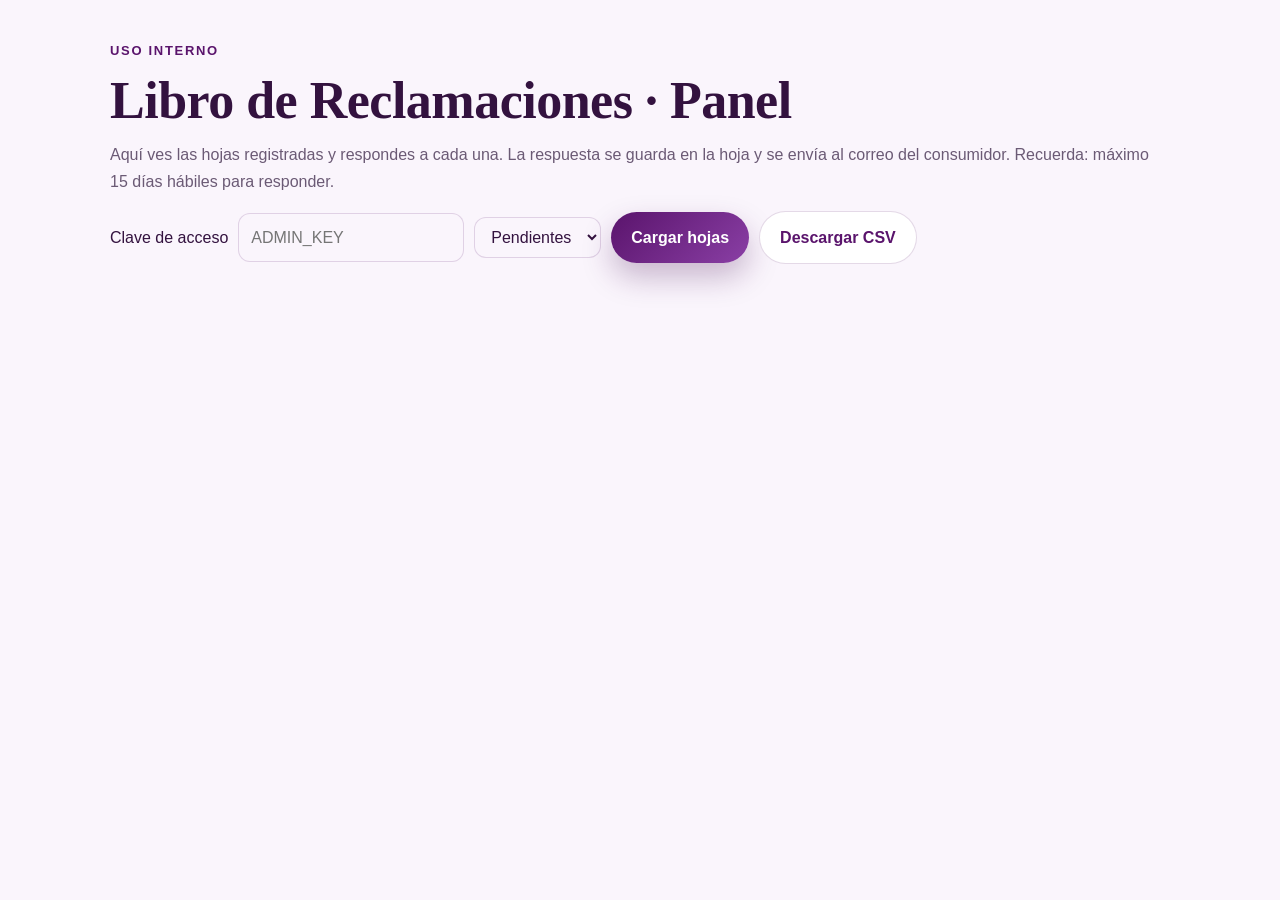
==== admin-reclamaciones.html @ 62eac0c8 "Páginas legales, libro de reclamaciones y cookies" ====
<!DOCTYPE html>
<html lang="es-PE">
<head>
<meta charset="UTF-8">
<meta name="viewport" content="width=device-width, initial-scale=1.0">
<title>Panel del Libro de Reclamaciones | Battcakes</title>
<meta name="robots" content="noindex, nofollow, noarchive">
<link rel="icon" type="image/png" sizes="32x32" href="img/favicon-32.png">
<link rel="stylesheet" href="legal.css">
<style>
  .panel{max-width:1100px;margin:40px auto 80px;padding:0 20px}
  .lista{display:grid;gap:12px;margin-top:18px}
  .item{background:var(--card);border:1px solid var(--line);border-radius:18px;padding:16px 18px;cursor:pointer;display:grid;grid-template-columns:1fr auto;gap:8px;align-items:center}
  .item:hover{border-color:var(--accent)}
  .item small{color:var(--muted)}
  .estado{font-size:.75rem;font-weight:800;letter-spacing:.08em;text-transform:uppercase;padding:6px 10px;border-radius:999px;background:#FFE9C2;color:#7A4B00}
  .estado.atendido{background:#D8F3E3;color:#0B5F32}
  .detalle{background:var(--card);border:1px solid var(--line);border-radius:22px;padding:24px;margin-top:20px}
  .detalle dl{display:grid;grid-template-columns:max-content 1fr;gap:6px 14px;font-size:.95rem}
  .detalle dt{font-weight:700;color:var(--muted)}
  .barra{display:flex;flex-wrap:wrap;gap:10px;align-items:center;margin-top:16px}
  .barra select,.barra input{padding:10px 12px;border-radius:12px;border:1px solid var(--line);background:var(--bg);color:var(--text);font:inherit}
  textarea{width:100%;min-height:140px;padding:12px 14px;border-radius:14px;border:1px solid var(--line);background:var(--bg);color:var(--text);font:inherit;margin-top:10px}
</style>
</head>
<body>
<main class="panel">
  <div class="eyebrow">Uso interno</div>
  <h1>Libro de Reclamaciones · Panel</h1>
  <p style="color:var(--muted)">Aquí ves las hojas registradas y respondes a cada una. La respuesta se guarda en la hoja y se envía al correo del consumidor. Recuerda: máximo 15 días hábiles para responder.</p>

  <div class="barra">
    <label for="clave">Clave de acceso</label>
    <input id="clave" type="password" placeholder="ADMIN_KEY" autocomplete="current-password">
    <label for="estado" class="visually-hidden">Estado</label><select id="estado"><option value="pendiente">Pendientes</option><option value="atendido">Atendidas</option><option value="todas">Todas</option></select>
    <button class="btn btn-primary" id="cargar" type="button">Cargar hojas</button>
    <button class="btn btn-outline" id="csv" type="button" title="Descarga todo el libro en CSV (respaldo)">Descargar CSV</button>
    <span id="msg" class="form-status" role="status"></span>
  </div>

  <div class="lista" id="lista"></div>
  <div class="detalle" id="detalle" hidden></div>
</main>
<script>
(function(){
  var API='/api/admin';
  var lista=document.getElementById('lista'),det=document.getElementById('detalle'),msg=document.getElementById('msg');
  var clave=document.getElementById('clave');
  try{clave.value=sessionStorage.getItem('bc-admin-key')||'';}catch(e){}
  function key(){try{sessionStorage.setItem('bc-admin-key',clave.value);}catch(e){}return clave.value;}
  function esc(s){return String(s==null?'':s).replace(/[&<>"']/g,function(c){return{'&':'&amp;','<':'&lt;','>':'&gt;','"':'&quot;',"'":'&#39;'}[c];});}
  function f(iso){if(!iso)return '—';try{return new Date(iso).toLocaleString('es-PE',{timeZone:'America/Lima'});}catch(e){return iso;}}
  function diasHabiles(iso){var d=new Date(iso),hoy=new Date(),n=0;while(d<hoy){d.setDate(d.getDate()+1);var w=d.getDay();if(w!==0&&w!==6)n++;}return n;}
  var hojas=[];
  function cargar(){
    msg.textContent='Cargando…';msg.className='form-status';
    fetch(API+'?estado='+encodeURIComponent(document.getElementById('estado').value),{headers:{'x-admin-key':key()}})
      .then(function(r){return r.json();})
      .then(function(j){
        if(!j.ok)throw new Error(j.error||'Error');
        hojas=j.hojas;msg.textContent=hojas.length+' hoja(s).';msg.className='form-status ok';
        lista.innerHTML=hojas.map(function(h){var dias=h.estado==='pendiente'?diasHabiles(h.creado_en):null;return '<div class="item" data-n="'+esc(h.numero)+'"><div><b>N.° '+esc(h.numero)+'</b> · '+(h.tipo==='queja'?'Queja':'Reclamo')+' · '+esc(h.nombre)+'<br><small>'+esc(f(h.creado_en))+' · '+esc(h.bien_descripcion)+(dias!=null?' · <b>'+dias+' día(s) hábil(es) transcurridos</b>':'')+'</small></div><span class="estado '+esc(h.estado)+'">'+esc(h.estado)+'</span></div>';}).join('')||'<p>No hay hojas en esta categoría.</p>';
      }).catch(function(e){msg.textContent=e.message;msg.className='form-status err';});
  }
  lista.addEventListener('click',function(e){var it=e.target.closest('.item');if(!it)return;var h=hojas.filter(function(x){return x.numero===it.getAttribute('data-n');})[0];if(h)mostrar(h);});
  function mostrar(h){
    det.hidden=false;
    det.innerHTML='<h2 style="font-family:Georgia,serif">Hoja N.° '+esc(h.numero)+' <span class="estado '+esc(h.estado)+'">'+esc(h.estado)+'</span></h2>'+
      '<dl><dt>Registrada</dt><dd>'+esc(f(h.creado_en))+'</dd><dt>Tipo</dt><dd>'+(h.tipo==='queja'?'Queja':'Reclamo')+'</dd><dt>Consumidor</dt><dd>'+esc(h.nombre)+' · '+esc(h.doc_tipo)+' '+esc(h.doc_numero)+(h.menor?' · Apoderado: '+esc(h.apoderado):'')+'</dd><dt>Contacto</dt><dd>'+esc(h.email)+(h.telefono?' · '+esc(h.telefono):'')+'</dd><dt>Prefiere respuesta por</dt><dd>'+(h.canal_respuesta==='whatsapp'?'<b>WhatsApp o llamada</b> (responde también por ese medio)':'Correo electrónico')+'</dd><dt>Domicilio</dt><dd>'+esc(h.domicilio)+'</dd><dt>Bien</dt><dd>'+(h.bien_tipo==='servicio'?'Servicio':'Producto')+' · '+esc(h.bien_descripcion)+(h.monto!=null?' · S/ '+Number(h.monto).toFixed(2):'')+'</dd><dt>Detalle</dt><dd>'+esc(h.detalle).replace(/\n/g,'<br>')+'</dd><dt>Pedido</dt><dd>'+esc(h.pedido).replace(/\n/g,'<br>')+'</dd><dt>Copia enviada</dt><dd>'+(h.email_enviado?'Sí':'No')+'</dd></dl>'+
      '<p style="margin-top:14px"><a href="libro-de-reclamaciones?hoja='+encodeURIComponent(h.numero)+'&codigo='+encodeURIComponent(h.codigo)+'" target="_blank" rel="noopener">Ver hoja como la ve el consumidor</a></p>'+
      '<h3 style="margin-top:18px">Respuesta del proveedor</h3>'+
      (h.respuesta?'<p style="white-space:pre-line;background:var(--accent-soft);padding:12px;border-radius:12px">'+esc(h.respuesta)+'</p><p><small>Respondida el '+esc(f(h.respondido_en))+'</small></p>':'')+
      '<textarea id="resp" placeholder="Escribe la respuesta formal al consumidor: qué se revisó, qué solución se ofrece y los pasos a seguir."></textarea>'+
      '<label class="check" style="margin-top:10px"><input type="checkbox" id="enviar-correo" checked> <span>Enviar la respuesta al correo del consumidor</span></label>'+
      '<div class="barra"><button class="btn btn-primary" id="enviar" type="button">Guardar respuesta</button><span id="rmsg" class="form-status" role="status"></span></div>';
    det.scrollIntoView({behavior:'smooth'});
    document.getElementById('enviar').addEventListener('click',function(){
      var r=document.getElementById('resp').value.trim();var rm=document.getElementById('rmsg');
      if(r.length<10){rm.textContent='Escribe una respuesta más completa.';rm.className='form-status err';return;}
      var mandar=document.getElementById('enviar-correo').checked;
      if(!confirm(mandar?'¿Guardar la respuesta y enviarla a '+h.email+'?':'¿Guardar la respuesta sin enviar correo? (Recuerda responder por el medio elegido por el consumidor)'))return;
      rm.textContent='Enviando…';rm.className='form-status';
      fetch(API,{method:'POST',headers:{'content-type':'application/json','x-admin-key':key()},body:JSON.stringify({numero:h.numero,respuesta:r,enviar_correo:mandar})})
        .then(function(x){return x.json();})
        .then(function(j){if(!j.ok)throw new Error(j.error||'Error');rm.textContent='Respuesta guardada'+(j.email_enviado?' y enviada por correo.':(mandar?'. (No se envió correo: revisa RESEND_API_KEY.)':'.'));rm.className='form-status ok';cargar();})
        .catch(function(e){rm.textContent=e.message;rm.className='form-status err';});
    });
  }
  document.getElementById('cargar').addEventListener('click',cargar);
  document.getElementById('csv').addEventListener('click',function(){
    fetch(API+'?estado=todas&formato=csv',{headers:{'x-admin-key':key()}}).then(function(r){if(!r.ok)throw new Error('No autorizado o error al exportar.');return r.blob();})
      .then(function(b){var a=document.createElement('a');a.href=URL.createObjectURL(b);a.download='libro-de-reclamaciones.csv';document.body.appendChild(a);a.click();a.remove();})
      .catch(function(e){msg.textContent=e.message;msg.className='form-status err';});
  });
  clave.addEventListener('keydown',function(e){if(e.key==='Enter')cargar();});
})();
</script>
</body>
</html>
---- legal.css ----
/* Battcakes — estilos de páginas legales (privacidad, términos, libro de reclamaciones)
   Comparte la paleta y el modo oscuro del index.html */
*{margin:0;padding:0;box-sizing:border-box}
:root{--pink:#5A146C;--pink-dark:#471155;--lavender:#BC7CD4;--bg:#FAF5FC;--bg-2:#F5ECF8;--card:#FFFFFF;--text:#33123F;--muted:#6B5A75;--line:rgba(90,20,108,.16);--accent:#5A146C;--accent-soft:#F1E3F6;--shadow:0 18px 44px rgba(71,17,85,.14);--ok:#1C7C4A;--err:#B3261E}
html[data-theme="dark"]{color-scheme:dark;--bg:#190823;--bg-2:#280E33;--card:#301240;--text:#F8F2FB;--muted:#CFBBDA;--line:rgba(188,124,212,.22);--accent:#DCB4EF;--accent-soft:#3A1650;--shadow:0 18px 44px rgba(0,0,0,.3)}
html{scroll-behavior:smooth;scroll-padding-top:100px}
body{font-family:"Segoe UI",Arial,sans-serif;background:var(--bg);color:var(--text);line-height:1.7;-webkit-font-smoothing:antialiased}
a{color:var(--accent);text-decoration:underline;text-underline-offset:.15em}a:hover{color:var(--pink-dark)}html[data-theme="dark"] a:hover{color:#fff}
img{max-width:100%;display:block}
[hidden]{display:none!important}
.container{width:min(1180px,calc(100% - 40px));margin:auto}
.icon{width:1.2em;height:1.2em;fill:currentColor;flex:none}
.skip-link{position:absolute;left:12px;top:-80px;z-index:2000;background:#5A146C;color:#fff;padding:10px 14px;border-radius:10px;font-weight:700;text-decoration:none}.skip-link:focus{top:12px}
.visually-hidden{position:absolute!important;width:1px;height:1px;padding:0;margin:-1px;overflow:hidden;clip:rect(0 0 0 0);white-space:nowrap;border:0}
:focus-visible{outline:3px solid var(--lavender);outline-offset:3px;border-radius:6px}

/* Cabecera */
.site-header{position:sticky;top:0;z-index:999;background:color-mix(in srgb,var(--bg) 92%,transparent);backdrop-filter:blur(18px);border-bottom:1px solid var(--line)}
.nav{min-height:86px;display:flex;align-items:center;justify-content:space-between;gap:18px;flex-wrap:wrap;padding:10px 0}
@media(max-width:900px){.nav{gap:8px 12px;padding:10px 0 8px}.brand{order:1}.nav-actions{order:2;margin-left:auto}.menu{order:3;width:100%;justify-content:center;gap:2px;font-size:13px}.menu a{padding:7px 9px}.nav-actions .btn{padding:10px 14px}.nav-actions .btn-text{display:none}}
.brand{display:flex;align-items:center;gap:12px;font-weight:800;color:var(--text);text-decoration:none;font-size:1.15rem}.brand img{width:56px;height:56px;object-fit:contain}
.menu{display:flex;align-items:center;gap:6px;flex-wrap:wrap;font-weight:700;font-size:14px}
.menu a{color:var(--text);text-decoration:none;padding:8px 12px;border-radius:999px}.menu a:hover,.menu a[aria-current="page"]{background:var(--accent-soft);color:var(--accent)}
.nav-actions{display:flex;align-items:center;gap:10px}
.btn{display:inline-flex;align-items:center;justify-content:center;gap:9px;padding:12px 20px;border-radius:999px;font-weight:800;border:0;cursor:pointer;transition:.25s;white-space:nowrap;text-decoration:none;font:inherit;font-weight:800}
.btn-primary{background:linear-gradient(135deg,#5A146C,#8A3FA5);color:#fff;box-shadow:0 14px 30px rgba(71,17,85,.28)}.btn-primary:hover{transform:translateY(-2px);color:#fff}
html[data-theme="dark"] .btn-primary{background:linear-gradient(135deg,#8A3FA5,#DCB4EF);color:#190823}
.btn-outline{border:1px solid var(--line);color:var(--accent);background:var(--card)}.btn-outline:hover{background:var(--accent-soft);transform:translateY(-2px)}
.btn-wsp{background:#25d366;color:#fff}.btn-wsp:hover{background:#1fb857;transform:translateY(-2px);color:#fff}
.theme-toggle{width:42px;height:42px;border-radius:999px;border:1px solid var(--line);background:var(--card);color:var(--accent);display:grid;place-items:center;cursor:pointer;transition:.25s}.theme-toggle:hover{background:var(--accent-soft)}
.theme-toggle .icon-sun{display:none}html[data-theme="dark"] .theme-toggle .icon-sun{display:block}html[data-theme="dark"] .theme-toggle .icon-moon{display:none}

/* Contenido legal */
.legal-hero{background:radial-gradient(circle at 18% 15%,rgba(188,124,212,.28),transparent 34%),linear-gradient(135deg,var(--bg) 0%,var(--bg-2) 100%);padding:56px 0 40px;border-bottom:1px solid var(--line)}
.eyebrow{color:var(--accent);font-weight:900;letter-spacing:.13em;text-transform:uppercase;font-size:13px;margin-bottom:12px}
h1{font-family:Georgia,serif;font-size:clamp(32px,4.5vw,52px);line-height:1.05;letter-spacing:-.5px;margin-bottom:12px}
.legal-hero p{color:var(--muted);max-width:760px;font-size:1.05rem}
.legal-meta{margin-top:14px;font-size:.9rem;color:var(--muted)}
.legal-layout{display:grid;gap:40px;padding:48px 0 80px}
@media(min-width:960px){.legal-layout{grid-template-columns:260px minmax(0,1fr)}}
.toc{position:sticky;top:110px;align-self:start;background:var(--card);border:1px solid var(--line);border-radius:22px;padding:20px;box-shadow:var(--shadow)}
.toc strong{display:block;font-size:.8rem;letter-spacing:.1em;text-transform:uppercase;color:var(--muted);margin-bottom:10px}
.toc ol{list-style:none;display:grid;gap:4px;counter-reset:toc}
.toc ol a{display:block;padding:7px 10px;border-radius:10px;text-decoration:none;color:var(--text);font-size:.92rem;font-weight:600}
.toc ol a::before{counter-increment:toc;content:counter(toc) ". ";color:var(--accent)}
.toc ol a:hover{background:var(--accent-soft)}
@media(max-width:959px){.toc{position:static}}
.legal-body{max-width:820px;font-size:1.02rem}.legal-body--wide{max-width:900px}
.aside-text{font-size:.9rem;margin-bottom:12px;color:var(--text)}
.mini-form{display:grid;gap:8px;font-size:.9rem}.mini-form input{padding:9px 12px;border-radius:10px;border:1px solid var(--line);background:var(--bg);color:var(--text);font:inherit}.mini-form .btn{padding:9px 14px}
.hint{font-size:.85rem;color:var(--muted)}.hint--block{margin-top:8px}.legal-footnote{margin-top:28px;font-size:.9rem}
.grid-2--gap{margin-top:14px}.form-actions--top{margin-top:16px}
.hoja-sub{font-size:.9rem;color:#444}.hoja-code{font-size:.8rem;color:#666}.hoja-right{text-align:right}
.legal-body h2{font-family:Georgia,serif;font-size:1.65rem;margin:44px 0 14px;line-height:1.2;scroll-margin-top:110px}
.legal-body h2:first-child{margin-top:0}
.legal-body h3{font-size:1.12rem;margin:26px 0 8px}
.legal-body p{margin-bottom:14px}
.legal-body ul,.legal-body ol{margin:0 0 16px 22px}.legal-body li{margin-bottom:6px}
.legal-body strong{color:var(--text)}
.callout{background:var(--accent-soft);border:1px solid var(--line);border-left:5px solid var(--accent);border-radius:16px;padding:16px 18px;margin:18px 0}
.callout p:last-child{margin-bottom:0}
.datos-tabla{width:100%;border-collapse:collapse;margin:14px 0 20px;font-size:.96rem;background:var(--card);border-radius:16px;overflow:hidden;box-shadow:var(--shadow)}
.datos-tabla th,.datos-tabla td{padding:12px 14px;text-align:left;vertical-align:top;border-bottom:1px solid var(--line)}
.datos-tabla th{background:var(--accent-soft);color:var(--text);font-weight:800;width:32%}
.datos-tabla tr:last-child td,.datos-tabla tr:last-child th{border-bottom:0}
.table-wrap{overflow-x:auto}

/* Aviso oficial del Libro de Reclamaciones */
.aviso-libro{display:flex;gap:18px;align-items:center;background:var(--card);border:2px solid var(--accent);border-radius:22px;padding:20px 22px;margin:8px 0 26px;box-shadow:var(--shadow)}
.aviso-libro .icon{width:54px;height:54px;color:var(--accent)}
.aviso-libro strong{display:block;font-size:1.25rem;letter-spacing:.06em;text-transform:uppercase;font-family:Georgia,serif}
.aviso-libro p{margin:4px 0 0;font-size:.95rem;color:var(--muted)}

/* Formulario del Libro */
.form-card{background:var(--card);border:1px solid var(--line);border-radius:28px;padding:clamp(20px,4vw,36px);box-shadow:var(--shadow)}
fieldset{border:0;padding:0;margin:0 0 28px;min-width:0}
legend{font-size:13px;font-weight:800;letter-spacing:.08em;text-transform:uppercase;color:var(--accent);margin-bottom:14px;padding:0}
.grid-2{display:grid;gap:16px}@media(min-width:640px){.grid-2{grid-template-columns:1fr 1fr}}
.field{display:flex;flex-direction:column;gap:6px;margin-bottom:14px;min-width:0}
.field label{font-weight:700;font-size:14px}
.field .hint{font-size:.82rem;color:var(--muted)}
.field input,.field select,.field textarea{width:100%;padding:13px 16px;border-radius:14px;border:1px solid var(--line);background:var(--bg);color:var(--text);font:inherit;font-size:15px;outline:none;transition:.2s}
.field input:focus,.field select:focus,.field textarea:focus{border-color:var(--accent);box-shadow:0 0 0 3px rgba(90,20,108,.14)}
.field textarea{min-height:120px;resize:vertical}
.field [aria-invalid="true"]{border-color:var(--err)}
.field .error{color:var(--err);font-size:.85rem;display:none}
.field.has-error .error{display:block}
.radio-row{display:flex;flex-wrap:wrap;gap:10px}
.radio-row label{display:inline-flex;align-items:center;gap:8px;padding:10px 16px;border:1px solid var(--line);border-radius:999px;background:var(--bg);cursor:pointer;font-weight:600;font-size:14px}
.radio-row input{accent-color:var(--pink)}
.radio-row label:has(input:checked){background:var(--accent);color:#fff;border-color:var(--accent)}
html[data-theme="dark"] .radio-row label:has(input:checked){color:#190823}
.check{display:flex;gap:10px;align-items:flex-start;font-size:.95rem}.check input{margin-top:5px;accent-color:var(--pink);width:18px;height:18px;flex:none}
.hp{position:absolute;left:-9999px;opacity:0;height:0;overflow:hidden}
.form-actions{display:flex;flex-wrap:wrap;gap:14px;align-items:center;margin-top:8px}
.form-status{margin-top:14px;font-weight:600}
.form-status.err{color:var(--err)}.form-status.ok{color:var(--ok)}
.btn[disabled]{opacity:.6;cursor:progress;transform:none}

/* Hoja generada */
.hoja{background:#fff;color:#1a1a1a;border:1px solid #cfc3d3;border-radius:16px;padding:28px;margin-top:10px}
.hoja h2{font-family:Georgia,serif;font-size:1.35rem;margin:0 0 4px}
.hoja .hoja-head{display:flex;flex-wrap:wrap;justify-content:space-between;gap:10px;border-bottom:2px solid #5A146C;padding-bottom:12px;margin-bottom:16px}
.hoja .hoja-num{font-weight:900;font-size:1.05rem;color:#5A146C}
.hoja h3{font-size:.85rem;letter-spacing:.08em;text-transform:uppercase;color:#5A146C;margin:18px 0 8px}
.hoja dl{display:grid;grid-template-columns:max-content 1fr;gap:6px 14px;font-size:.95rem}
.hoja dt{font-weight:700;color:#444}.hoja dd{overflow-wrap:anywhere}
.hoja .leyenda{font-size:.8rem;color:#555;border-top:1px solid #ddd;margin-top:18px;padding-top:12px}
.hoja .resp{border:1px dashed #999;border-radius:10px;padding:12px;min-height:70px;font-size:.9rem;color:#666}
@media print{@page{margin:14mm}.site-header,.site-footer,.legal-hero,.toc,.no-print,.wa-float,.skip-link{display:none!important}body{background:#fff;color:#111;-webkit-print-color-adjust:exact;print-color-adjust:exact}.legal-layout{display:block;padding:0}.container{width:100%}.hoja{border:0;padding:0}}

/* Pie de página (idéntico al del inicio) */
.site-footer{background:linear-gradient(135deg,#471155,#5A146C);color:#fff;padding:64px 0 24px;margin-top:20px}
html[data-theme="dark"] .site-footer{background:linear-gradient(135deg,#190823,#471155)}
.footer-grid{display:grid;gap:34px}
@media(min-width:900px){.footer-grid{grid-template-columns:1fr 1fr 1fr}}
.site-footer h3{font-size:1.15rem;margin-bottom:12px}
.site-footer p{line-height:1.8;color:#EBDDF1;margin:0}
.site-footer a{color:#fff}
.site-footer ul{list-style:none;display:grid;gap:8px}
.footer-legal{margin-top:36px;padding-top:18px;border-top:1px solid rgba(255,255,255,.18);display:grid;gap:12px;font-size:.88rem;color:#EBDDF1}
.footer-legal .links{display:flex;flex-wrap:wrap;gap:6px 18px}
.footer-legal .links a{color:#fff;font-weight:700;text-decoration:none}
.footer-legal .links a:hover{text-decoration:underline}
.footer-libro{display:inline-flex;align-items:center;gap:10px;background:#fff;color:#5A146C;border-radius:14px;padding:10px 14px;font-weight:800;text-decoration:none;width:max-content;max-width:100%;border:2px solid #fff}
.footer-libro:hover{background:#F5ECF8}
.footer-libro .icon{width:26px;height:26px}
.footer-libro small{display:block;font-weight:600;font-size:.72rem;color:#6B5A75;letter-spacing:.02em}
.social-icons{display:flex;gap:12px;margin-top:14px;flex-wrap:wrap}
.social-icons a{width:46px;height:46px;border-radius:50%;background:#fff;color:#5A146C;display:grid;place-items:center;transition:.25s}.social-icons a:hover{background:#33123F;color:#fff}
.social-icons .icon{width:22px;height:22px}
.wa-float{position:fixed;right:22px;bottom:22px;z-index:1000;width:60px;height:60px;border-radius:50%;background:#25d366;color:#fff;display:grid;place-items:center;box-shadow:0 16px 35px rgba(37,211,102,.4);transition:.28s}.wa-float:hover{transform:translateY(-4px);color:#fff}.wa-float .icon{width:30px;height:30px}
@media(max-width:720px){.brand span{font-size:1rem}}
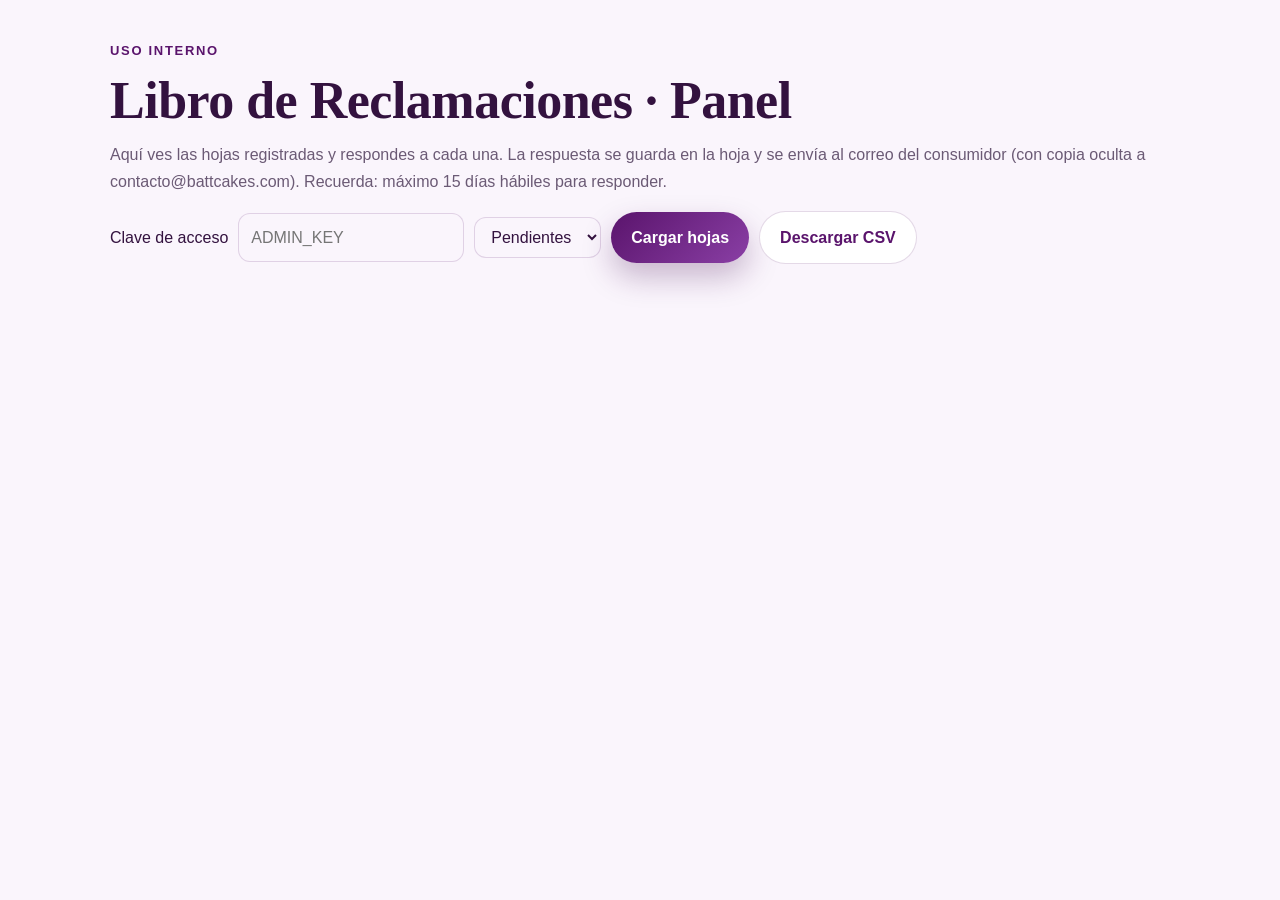
==== commit cf5bcc87: "Copia oculta y registro de envío" ====
--- a/admin-reclamaciones.html
+++ b/admin-reclamaciones.html
@@ -5,6 +5,7 @@
 <meta name="viewport" content="width=device-width, initial-scale=1.0">
 <title>Panel del Libro de Reclamaciones | Battcakes</title>
 <meta name="robots" content="noindex, nofollow, noarchive">
+<meta name="referrer" content="no-referrer">
 <link rel="icon" type="image/png" sizes="32x32" href="img/favicon-32.png">
 <link rel="stylesheet" href="legal.css">
 <style>
@@ -21,13 +22,14 @@
   .barra{display:flex;flex-wrap:wrap;gap:10px;align-items:center;margin-top:16px}
   .barra select,.barra input{padding:10px 12px;border-radius:12px;border:1px solid var(--line);background:var(--bg);color:var(--text);font:inherit}
   textarea{width:100%;min-height:140px;padding:12px 14px;border-radius:14px;border:1px solid var(--line);background:var(--bg);color:var(--text);font:inherit;margin-top:10px}
+  .vencido{color:#B00020;font-weight:800}
 </style>
 </head>
 <body>
 <main class="panel">
   <div class="eyebrow">Uso interno</div>
   <h1>Libro de Reclamaciones · Panel</h1>
-  <p style="color:var(--muted)">Aquí ves las hojas registradas y respondes a cada una. La respuesta se guarda en la hoja y se envía al correo del consumidor. Recuerda: máximo 15 días hábiles para responder.</p>
+  <p style="color:var(--muted)">Aquí ves las hojas registradas y respondes a cada una. La respuesta se guarda en la hoja y se envía al correo del consumidor (con copia oculta a contacto@battcakes.com). Recuerda: máximo 15 días hábiles para responder.</p>
 
   <div class="barra">
     <label for="clave">Clave de acceso</label>
@@ -50,7 +52,9 @@
   function key(){try{sessionStorage.setItem('bc-admin-key',clave.value);}catch(e){}return clave.value;}
   function esc(s){return String(s==null?'':s).replace(/[&<>"']/g,function(c){return{'&':'&amp;','<':'&lt;','>':'&gt;','"':'&quot;',"'":'&#39;'}[c];});}
   function f(iso){if(!iso)return '—';try{return new Date(iso).toLocaleString('es-PE',{timeZone:'America/Lima'});}catch(e){return iso;}}
-  function diasHabiles(iso){var d=new Date(iso),hoy=new Date(),n=0;while(d<hoy){d.setDate(d.getDate()+1);var w=d.getDay();if(w!==0&&w!==6)n++;}return n;}
+  // Días hábiles (lunes a viernes) transcurridos desde la fecha de registro, en hora de Lima, sin contar el día del registro.
+  function fechaLima(d){var p=new Intl.DateTimeFormat('en-CA',{timeZone:'America/Lima',year:'numeric',month:'2-digit',day:'2-digit'}).format(d);return new Date(p+'T00:00:00Z');}
+  function diasHabiles(iso){var d=fechaLima(new Date(iso)),hoy=fechaLima(new Date()),n=0;while(d<hoy){d.setUTCDate(d.getUTCDate()+1);var w=d.getUTCDay();if(w!==0&&w!==6)n++;}return n;}
   var hojas=[];
   function cargar(){
     msg.textContent='Cargando…';msg.className='form-status';
@@ -59,19 +63,19 @@
       .then(function(j){
         if(!j.ok)throw new Error(j.error||'Error');
         hojas=j.hojas;msg.textContent=hojas.length+' hoja(s).';msg.className='form-status ok';
-        lista.innerHTML=hojas.map(function(h){var dias=h.estado==='pendiente'?diasHabiles(h.creado_en):null;return '<div class="item" data-n="'+esc(h.numero)+'"><div><b>N.° '+esc(h.numero)+'</b> · '+(h.tipo==='queja'?'Queja':'Reclamo')+' · '+esc(h.nombre)+'<br><small>'+esc(f(h.creado_en))+' · '+esc(h.bien_descripcion)+(dias!=null?' · <b>'+dias+' día(s) hábil(es) transcurridos</b>':'')+'</small></div><span class="estado '+esc(h.estado)+'">'+esc(h.estado)+'</span></div>';}).join('')||'<p>No hay hojas en esta categoría.</p>';
+        lista.innerHTML=hojas.map(function(h){var dias=h.estado==='pendiente'?diasHabiles(h.creado_en):null;var cls=dias!=null&&dias>=12?' class="vencido"':'';return '<div class="item" data-n="'+esc(h.numero)+'"><div><b>N.° '+esc(h.numero)+'</b> · '+(h.tipo==='queja'?'Queja':'Reclamo')+' · '+esc(h.nombre)+'<br><small>'+esc(f(h.creado_en))+' · '+esc(h.bien_descripcion)+(dias!=null?' · <b'+cls+'>'+dias+' de 15 día(s) hábil(es) transcurridos</b>':'')+'</small></div><span class="estado '+esc(h.estado)+'">'+esc(h.estado)+'</span></div>';}).join('')||'<p>No hay hojas en esta categoría.</p>';
       }).catch(function(e){msg.textContent=e.message;msg.className='form-status err';});
   }
   lista.addEventListener('click',function(e){var it=e.target.closest('.item');if(!it)return;var h=hojas.filter(function(x){return x.numero===it.getAttribute('data-n');})[0];if(h)mostrar(h);});
   function mostrar(h){
     det.hidden=false;
     det.innerHTML='<h2 style="font-family:Georgia,serif">Hoja N.° '+esc(h.numero)+' <span class="estado '+esc(h.estado)+'">'+esc(h.estado)+'</span></h2>'+
-      '<dl><dt>Registrada</dt><dd>'+esc(f(h.creado_en))+'</dd><dt>Tipo</dt><dd>'+(h.tipo==='queja'?'Queja':'Reclamo')+'</dd><dt>Consumidor</dt><dd>'+esc(h.nombre)+' · '+esc(h.doc_tipo)+' '+esc(h.doc_numero)+(h.menor?' · Apoderado: '+esc(h.apoderado):'')+'</dd><dt>Contacto</dt><dd>'+esc(h.email)+(h.telefono?' · '+esc(h.telefono):'')+'</dd><dt>Prefiere respuesta por</dt><dd>'+(h.canal_respuesta==='whatsapp'?'<b>WhatsApp o llamada</b> (responde también por ese medio)':'Correo electrónico')+'</dd><dt>Domicilio</dt><dd>'+esc(h.domicilio)+'</dd><dt>Bien</dt><dd>'+(h.bien_tipo==='servicio'?'Servicio':'Producto')+' · '+esc(h.bien_descripcion)+(h.monto!=null?' · S/ '+Number(h.monto).toFixed(2):'')+'</dd><dt>Detalle</dt><dd>'+esc(h.detalle).replace(/\n/g,'<br>')+'</dd><dt>Pedido</dt><dd>'+esc(h.pedido).replace(/\n/g,'<br>')+'</dd><dt>Copia enviada</dt><dd>'+(h.email_enviado?'Sí':'No')+'</dd></dl>'+
-      '<p style="margin-top:14px"><a href="libro-de-reclamaciones?hoja='+encodeURIComponent(h.numero)+'&codigo='+encodeURIComponent(h.codigo)+'" target="_blank" rel="noopener">Ver hoja como la ve el consumidor</a></p>'+
+      '<dl><dt>Registrada</dt><dd>'+esc(f(h.creado_en))+'</dd><dt>Tipo</dt><dd>'+(h.tipo==='queja'?'Queja':'Reclamo')+'</dd><dt>Consumidor</dt><dd>'+esc(h.nombre)+' · '+esc(h.doc_tipo)+' '+esc(h.doc_numero)+(h.menor?' · Apoderado: '+esc(h.apoderado):'')+'</dd><dt>Contacto</dt><dd>'+esc(h.email)+(h.telefono?' · '+esc(h.telefono):'')+'</dd><dt>Prefiere respuesta por</dt><dd>'+(h.canal_respuesta==='whatsapp'?'<b>WhatsApp o llamada</b> (responde también por ese medio)':'Correo electrónico')+'</dd><dt>Domicilio</dt><dd>'+esc(h.domicilio)+'</dd><dt>Bien</dt><dd>'+(h.bien_tipo==='servicio'?'Servicio':'Producto')+' · '+esc(h.bien_descripcion)+(h.monto!=null?' · S/ '+Number(h.monto).toFixed(2):'')+'</dd><dt>Detalle</dt><dd>'+esc(h.detalle).replace(/\n/g,'<br>')+'</dd><dt>Pedido</dt><dd>'+esc(h.pedido).replace(/\n/g,'<br>')+'</dd><dt>Copia enviada al consumidor</dt><dd>'+(h.email_enviado?'Sí':'No')+'</dd>'+(h.estado==='atendido'?'<dt>Respuesta enviada por correo</dt><dd>'+(h.respuesta_email_enviado?'Sí':'No')+'</dd>':'')+'</dl>'+
+      '<p style="margin-top:14px"><a href="libro-de-reclamaciones?hoja='+encodeURIComponent(h.numero)+'&codigo='+encodeURIComponent(h.codigo)+'" target="_blank" rel="noopener noreferrer">Ver hoja como la ve el consumidor</a></p>'+
       '<h3 style="margin-top:18px">Respuesta del proveedor</h3>'+
       (h.respuesta?'<p style="white-space:pre-line;background:var(--accent-soft);padding:12px;border-radius:12px">'+esc(h.respuesta)+'</p><p><small>Respondida el '+esc(f(h.respondido_en))+'</small></p>':'')+
       '<textarea id="resp" placeholder="Escribe la respuesta formal al consumidor: qué se revisó, qué solución se ofrece y los pasos a seguir."></textarea>'+
-      '<label class="check" style="margin-top:10px"><input type="checkbox" id="enviar-correo" checked> <span>Enviar la respuesta al correo del consumidor</span></label>'+
+      '<label class="check" style="margin-top:10px"><input type="checkbox" id="enviar-correo" checked> <span>Enviar la respuesta al correo del consumidor (con copia a contacto@battcakes.com)</span></label>'+
       '<div class="barra"><button class="btn btn-primary" id="enviar" type="button">Guardar respuesta</button><span id="rmsg" class="form-status" role="status"></span></div>';
     det.scrollIntoView({behavior:'smooth'});
     document.getElementById('enviar').addEventListener('click',function(){
@@ -82,7 +86,7 @@
       rm.textContent='Enviando…';rm.className='form-status';
       fetch(API,{method:'POST',headers:{'content-type':'application/json','x-admin-key':key()},body:JSON.stringify({numero:h.numero,respuesta:r,enviar_correo:mandar})})
         .then(function(x){return x.json();})
-        .then(function(j){if(!j.ok)throw new Error(j.error||'Error');rm.textContent='Respuesta guardada'+(j.email_enviado?' y enviada por correo.':(mandar?'. (No se envió correo: revisa RESEND_API_KEY.)':'.'));rm.className='form-status ok';cargar();})
+        .then(function(j){if(!j.ok)throw new Error(j.error||'Error');rm.textContent='Respuesta guardada'+(j.email_enviado?' y enviada por correo.':(mandar?'. (No se envió correo: revisa RESEND_API_KEY.)':'.'));rm.className='form-status ok';mostrar(j.hoja);cargar();})
         .catch(function(e){rm.textContent=e.message;rm.className='form-status err';});
     });
   }
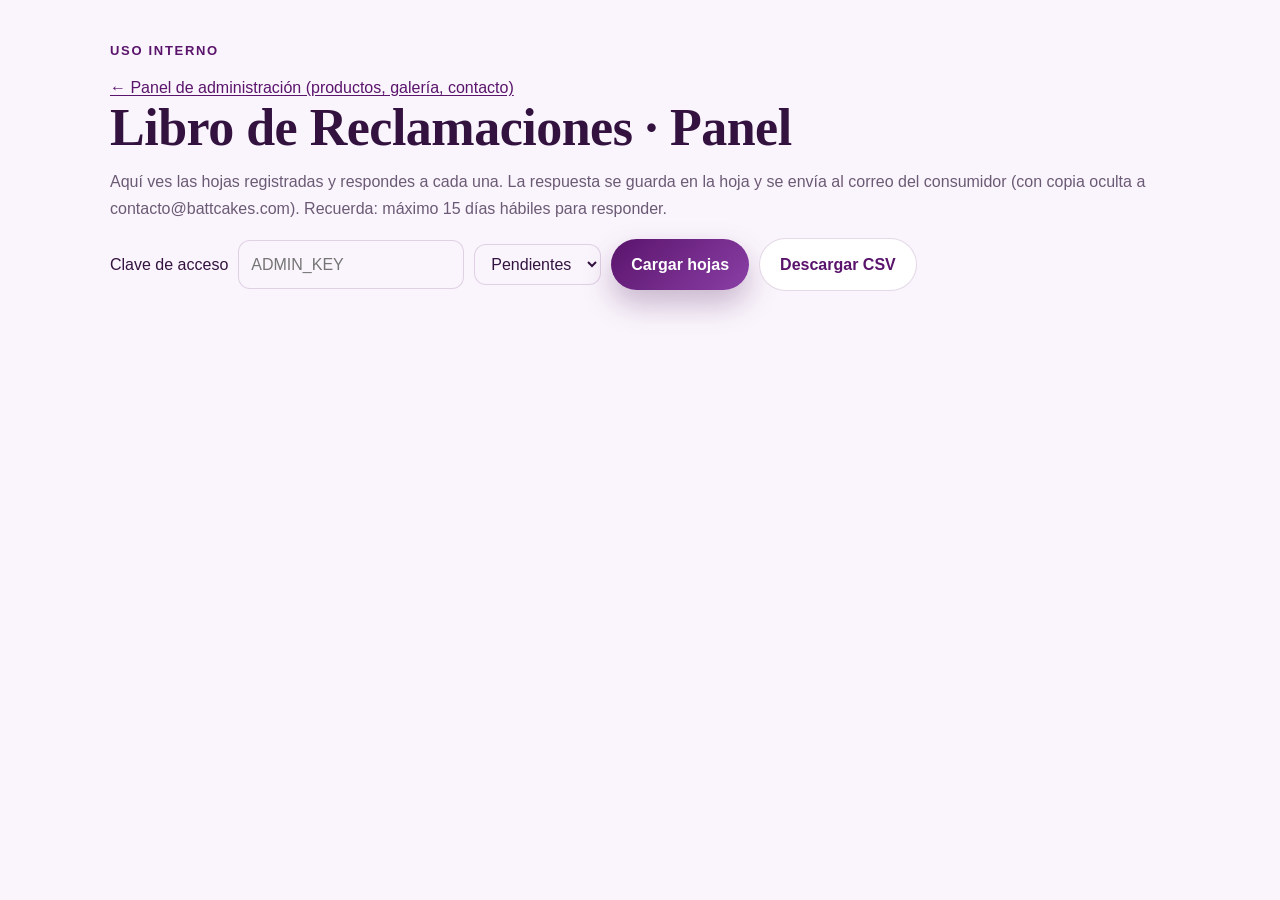
==== commit 41771d80: "Panel /admin para editar productos, galería y contacto - admin.html: pestañas de productos y precios" ====
--- a/admin-reclamaciones.html
+++ b/admin-reclamaciones.html
@@ -28,6 +28,7 @@
 <body>
 <main class="panel">
   <div class="eyebrow">Uso interno</div>
+  <p><a href="/admin">← Panel de administración (productos, galería, contacto)</a></p>
   <h1>Libro de Reclamaciones · Panel</h1>
   <p style="color:var(--muted)">Aquí ves las hojas registradas y respondes a cada una. La respuesta se guarda en la hoja y se envía al correo del consumidor (con copia oculta a contacto@battcakes.com). Recuerda: máximo 15 días hábiles para responder.</p>
 
